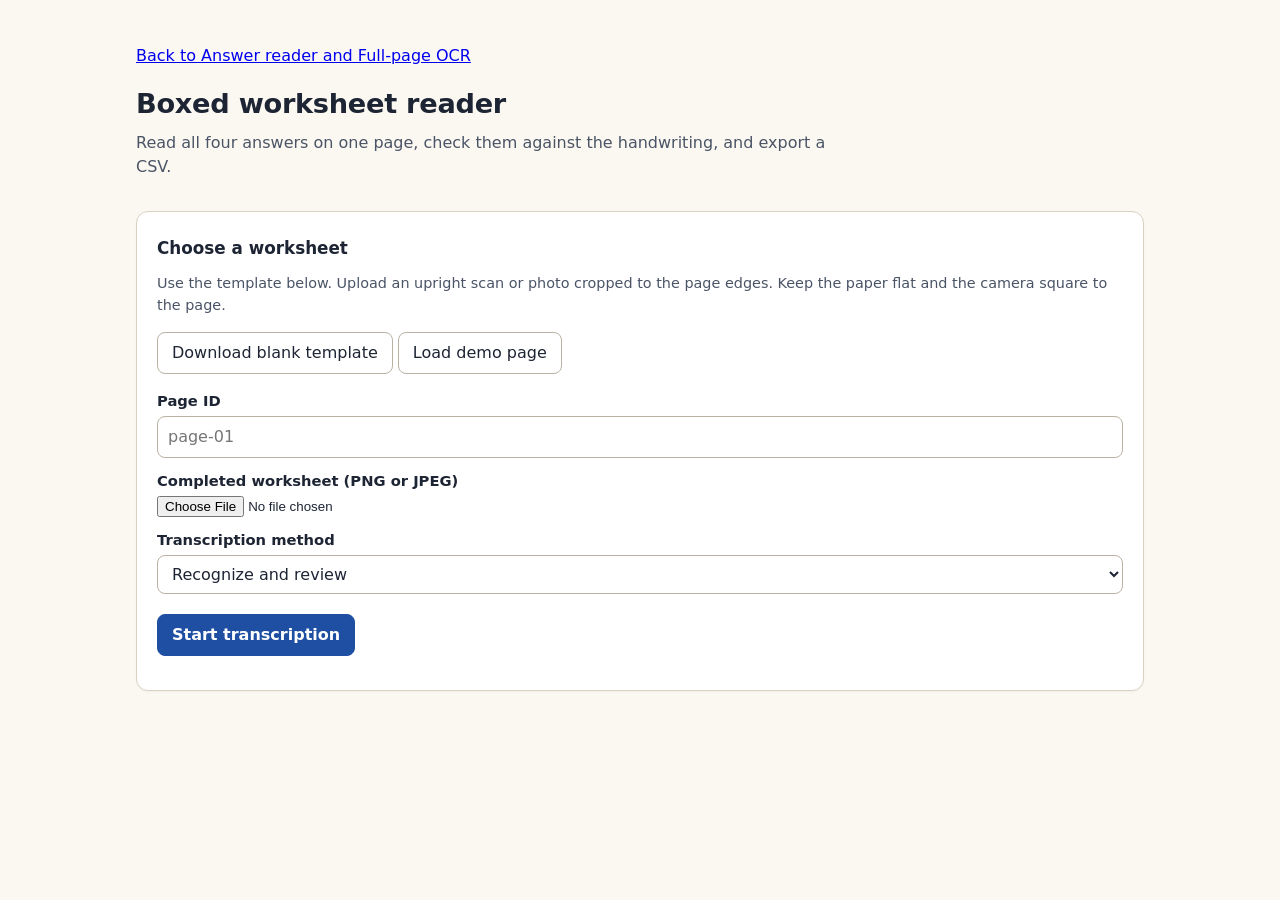
==== static/worksheet.html @ 89e8e3df "Add boxed worksheet batch review and paired pilot evaluation" ====
<!doctype html>
<html lang="en">
<head>
  <meta charset="utf-8">
  <meta name="viewport" content="width=device-width, initial-scale=1">
  <title>Boxed worksheet reader</title>
  <link rel="stylesheet" href="/static/app.css?v=3">
  <script src="/static/worksheet.js?v=1" defer></script>
</head>
<body>
  <header class="masthead">
    <p><a href="/">Back to Answer reader and Full-page OCR</a></p>
    <h1>Boxed worksheet reader</h1>
    <p class="lede">Read all four answers on one page, check them against the handwriting, and export a CSV.</p>
  </header>
  <main>
    <section class="card" aria-labelledby="worksheet-input-heading">
      <h2 id="worksheet-input-heading">Choose a worksheet</h2>
      <p class="hint">Use the template below. Upload an upright scan or photo cropped to the page edges. Keep the paper flat and the camera square to the page.</p>
      <p><button id="download-template" type="button">Download blank template</button> <button id="load-demo" type="button">Load demo page</button></p>
      <form id="worksheet-form">
        <div class="row">
          <label for="worksheet-id">Page ID</label>
          <input id="worksheet-id" type="text" required maxlength="40" pattern="[A-Za-z0-9][A-Za-z0-9_\-]*" placeholder="page-01">
        </div>
        <div class="row">
          <label for="worksheet-file">Completed worksheet (PNG or JPEG)</label>
          <input id="worksheet-file" type="file" accept="image/png,image/jpeg" required>
        </div>
        <div class="row">
          <label for="worksheet-mode">Transcription method</label>
          <select id="worksheet-mode">
            <option value="assisted">Recognize and review</option>
            <option value="manual">Type answers manually</option>
          </select>
        </div>
        <button id="worksheet-start" class="primary" type="submit">Start transcription</button>
      </form>
      <p id="worksheet-status" role="status"></p>
    </section>
    <section id="worksheet-review" class="card" aria-labelledby="worksheet-review-heading" hidden>
      <h2 id="worksheet-review-heading">Review all answers</h2>
      <p class="hint">Match what the student wrote. Leave a blank answer empty.</p>
      <form id="worksheet-export">
        <div class="table-wrap">
          <table class="worksheet-table">
            <thead><tr><th scope="col">Question</th><th scope="col">Handwriting</th><th scope="col">Reviewed transcription</th></tr></thead>
            <tbody id="worksheet-rows"></tbody>
          </table>
        </div>
        <button class="primary" type="submit">Finish review and export CSV</button>
      </form>
      <p id="worksheet-export-status" role="status"></p>
    </section>
  </main>
</body>
</html>
---- static/app.css ----
:root {
  --paper: #fbf8f1;
  --card: #ffffff;
  --ink: #1d2433;
  --muted: #4a5466;
  --line: #d9d2c3;
  --accent: #1f4fa3;
  --accent-soft: #e6edfa;
  --good: #1e6b3a;
  --bad-bg: #fdecea;
  --bad-ink: #8a1c12;
  --mono: ui-monospace, "Cascadia Mono", Consolas, "Courier New", monospace;
}
* { box-sizing: border-box; }
body { margin: 0; background: var(--paper); color: var(--ink); font: 16px/1.5 system-ui, "Segoe UI", Roboto, sans-serif; }
.masthead { padding: 28px 16px 8px; max-width: 1040px; margin: 0 auto; }
h1 { margin: 0 0 6px; font-size: 1.7rem; letter-spacing: -0.01em; }
.lede { margin: 0; color: var(--muted); max-width: 70ch; }
main { max-width: 1040px; margin: 0 auto; padding: 8px 16px 32px; }
.card { background: var(--card); border: 1px solid var(--line); border-radius: 12px; padding: 18px 20px; margin: 16px 0; box-shadow: 0 1px 2px rgba(0,0,0,.04); }
h2 { font-size: 1.05rem; margin: 6px 0 12px; }
h3 { font-size: .98rem; margin: 18px 0 8px; color: var(--muted); }
.row { display: flex; flex-direction: column; gap: 4px; margin-bottom: 12px; }
.row.inline { flex-direction: row; align-items: center; flex-wrap: wrap; gap: 10px; }
label { font-weight: 600; font-size: .92rem; }
input[type=text], select, input[type=number] { font: inherit; padding: 8px 10px; border: 1px solid #b9b2a3; border-radius: 8px; background: #fff; color: var(--ink); }
input[type=number] { width: 5.5em; }
.answer-review { display: flex; align-items: center; flex-wrap: wrap; gap: 8px; margin: 6px 0 16px; }
.answer-review input { width: 14em; max-width: 100%; }
.worksheet-table img { display: block; width: 180px; max-width: 100%; }
.worksheet-table input { width: 12em; }
button { font: inherit; padding: 8px 14px; border-radius: 8px; border: 1px solid #b9b2a3; background: #fff; color: var(--ink); cursor: pointer; }
button:hover { background: #f3efe6; }
button.primary { background: var(--accent); color: #fff; border-color: var(--accent); font-weight: 600; margin-top: 8px; }
button.primary:hover { background: #183f84; }
button:disabled { opacity: .55; cursor: progress; }
:focus-visible { outline: 3px solid #f2b705; outline-offset: 2px; }
.tabs { display: flex; gap: 6px; margin-bottom: 12px; }
.tabs button[aria-selected=true] { background: var(--accent-soft); border-color: var(--accent); color: var(--accent); font-weight: 600; }
.canvas-wrap { overflow-x: auto; padding-bottom: 4px; }
#pad { display: block; touch-action: none; border: 2px solid var(--ink); border-radius: 6px; background: #fff; cursor: crosshair; }
.hint { color: var(--muted); font-size: .9rem; margin: 6px 0 0; }
.strip-preview { max-width: 100%; border: 1px solid var(--line); border-radius: 6px; margin-top: 8px; }
.busy { margin-left: 10px; color: var(--muted); }
.banner { background: var(--bad-bg); color: var(--bad-ink); border: 1px solid #f2b8b2; border-radius: 10px; padding: 12px 14px; margin: 16px 0 0; font-weight: 600; }
.verdict { display: flex; align-items: center; gap: 18px; flex-wrap: wrap; }
.verdict .k { display: block; font-size: .82rem; color: var(--muted); text-transform: uppercase; letter-spacing: .04em; }
.word { font-family: var(--mono); font-size: 2rem; letter-spacing: .12em; }
.word.raw { color: var(--muted); }
.word.final { color: var(--good); font-weight: 700; }
.arrow { font-size: 1.6rem; color: var(--muted); }
.boxes { display: flex; gap: 10px; overflow-x: auto; padding-bottom: 6px; }
.box { border: 1px solid var(--line); border-radius: 10px; padding: 8px; min-width: 132px; background: #fffdf8; }
.box.empty { opacity: .55; }
.box .imgs { display: flex; gap: 6px; }
.box img { width: 56px; height: 56px; image-rendering: pixelated; border: 1px solid var(--line); border-radius: 4px; background: #000; }
.box .cap { font-size: .72rem; color: var(--muted); text-align: center; }
.badges { display: grid; gap: 3px; margin-top: 6px; font-size: .8rem; }
.badge { display: flex; justify-content: space-between; gap: 6px; padding: 2px 6px; border-radius: 6px; background: #f1ede4; }
.badge b { font-family: var(--mono); }
.table-wrap { overflow-x: auto; }
table { border-collapse: collapse; width: 100%; font-size: .93rem; }
th, td { text-align: left; padding: 8px 10px; border-bottom: 1px solid var(--line); vertical-align: top; }
th { color: var(--muted); font-weight: 600; }
td.word-cell { font-family: var(--mono); font-weight: 700; letter-spacing: .06em; }
tr.primary-row { background: var(--accent-soft); }
.tag { display: inline-block; margin-left: 6px; padding: 1px 7px; border-radius: 999px; background: var(--accent); color: #fff; font-size: .72rem; font-weight: 600; vertical-align: middle; }
footer { text-align: center; color: var(--muted); font-size: .85rem; padding: 0 16px 28px; }
@media (max-width: 560px) { .word { font-size: 1.5rem; } h1 { font-size: 1.4rem; } }

/* ---------- two tools: top-level tabs ---------- */
.apptabs { display: flex; gap: 8px; margin: 18px 0 0; border-bottom: 1px solid var(--line); }
.apptab { display: flex; flex-direction: column; align-items: flex-start; gap: 0; padding: 10px 16px 9px; border: 1px solid transparent; border-bottom: 3px solid transparent; border-radius: 10px 10px 0 0; background: transparent; margin-bottom: -1px; transition: background-color .15s ease, border-color .15s ease, color .15s ease; }
.apptab:hover { background: #f3efe6; }
.apptab[aria-selected=true] { background: var(--card); border-color: var(--line); border-bottom: 3px solid var(--accent); }
.apptab-title { font-weight: 700; }
.apptab-sub { font-size: .78rem; color: var(--muted); }
.apptab[aria-selected=true] .apptab-title { color: var(--accent); }
.panel { animation: fade-in .18s ease both; }
.actions { display: flex; align-items: center; flex-wrap: wrap; gap: 10px; margin-top: 8px; }
.actions button.primary { margin-top: 0; }

/* ---------- motion ---------- */
@keyframes fade-in { from { opacity: 0; transform: translateY(4px); } to { opacity: 1; transform: none; } }
.reveal:not([hidden]) { animation: fade-in .2s ease both; }
.busy::before { content: ""; display: none; width: 14px; height: 14px; margin-right: 8px; vertical-align: -2px; border: 2px solid var(--line); border-top-color: var(--accent); border-radius: 50%; animation: spin .8s linear infinite; }
.busy:not(:empty)::before { display: inline-block; }
@keyframes spin { to { transform: rotate(360deg); } }
@media (prefers-reduced-motion: reduce) { *, *::before { animation: none !important; transition: none !important; } }

/* ---------- full-page OCR ---------- */
.dropzone { display: flex; flex-direction: column; align-items: center; justify-content: center; gap: 4px; min-height: 180px; padding: 22px 16px; border: 2px dashed #c9c1b0; border-radius: 12px; background: #fffdf8; text-align: center; cursor: pointer; font-weight: 400; transition: border-color .15s ease, background-color .15s ease; }
.dropzone:hover, .dropzone.over { border-color: var(--accent); background: var(--accent-soft); }
.drop-title { font-weight: 600; }
.drop-sub { font-size: .85rem; color: var(--muted); max-width: 60ch; }
.ocr-preview { max-width: 100%; max-height: 420px; margin-top: 12px; border: 1px solid var(--line); border-radius: 8px; background: #fff; }
.visually-hidden { position: absolute; width: 1px; height: 1px; overflow: hidden; clip: rect(0 0 0 0); white-space: nowrap; }
.result-head { display: flex; align-items: center; justify-content: space-between; gap: 10px; }
.result-head h2 { margin-bottom: 8px; }
.ocr-text { min-height: 7.5em; padding: 12px 14px; border: 1px solid var(--line); border-radius: 10px; background: #fffdf8; white-space: pre-wrap; unicode-bidi: plaintext; font-size: 1.08rem; line-height: 1.6; overflow-wrap: anywhere; }
.ocr-text.fresh { animation: fade-in .2s ease both; }
.ocr-text .placeholder { color: var(--muted); font-style: italic; }
.ocr-text.error { color: var(--bad-ink); background: var(--bad-bg); border-color: #f2b8b2; }
.pill { font-size: .8rem; padding: 2px 10px; border-radius: 999px; background: #f1ede4; color: var(--muted); }
.pill:empty { display: none; }
.pill.ok { background: #e3f1e7; color: var(--good); }
.pill.warn { background: var(--bad-bg); color: var(--bad-ink); }
.setup { border-color: #f2b8b2; background: #fffaf8; }
.steps { margin: 6px 0 0; padding-left: 20px; }
.steps li { margin: 4px 0; }
button.link { padding: 0; border: 0; background: none; color: var(--accent); text-decoration: underline; font-weight: 600; }
button.copied { border-color: var(--good); color: var(--good); }
.strip-preview { max-height: 240px; object-fit: contain; }
@media (max-width: 560px) { .apptab { padding: 8px 10px; flex: 1; } .dropzone { min-height: 140px; } }
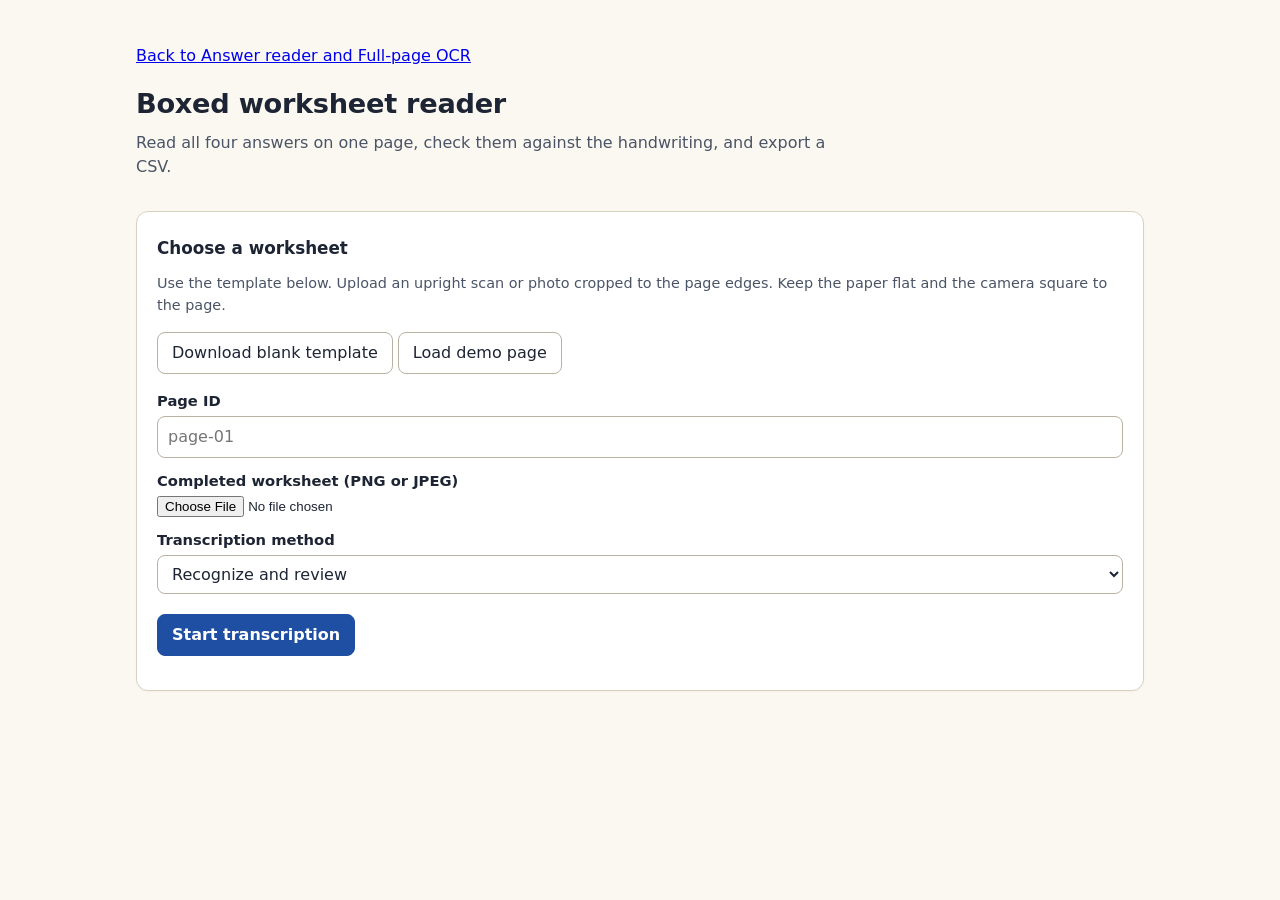
==== commit cb1a977c: "fix: score worksheet recognition failures separately" ====
--- a/static/worksheet.html
+++ b/static/worksheet.html
@@ -5,7 +5,7 @@
   <meta name="viewport" content="width=device-width, initial-scale=1">
   <title>Boxed worksheet reader</title>
   <link rel="stylesheet" href="/static/app.css?v=3">
-  <script src="/static/worksheet.js?v=1" defer></script>
+  <script src="/static/worksheet.js?v=2" defer></script>
 </head>
 <body>
   <header class="masthead">
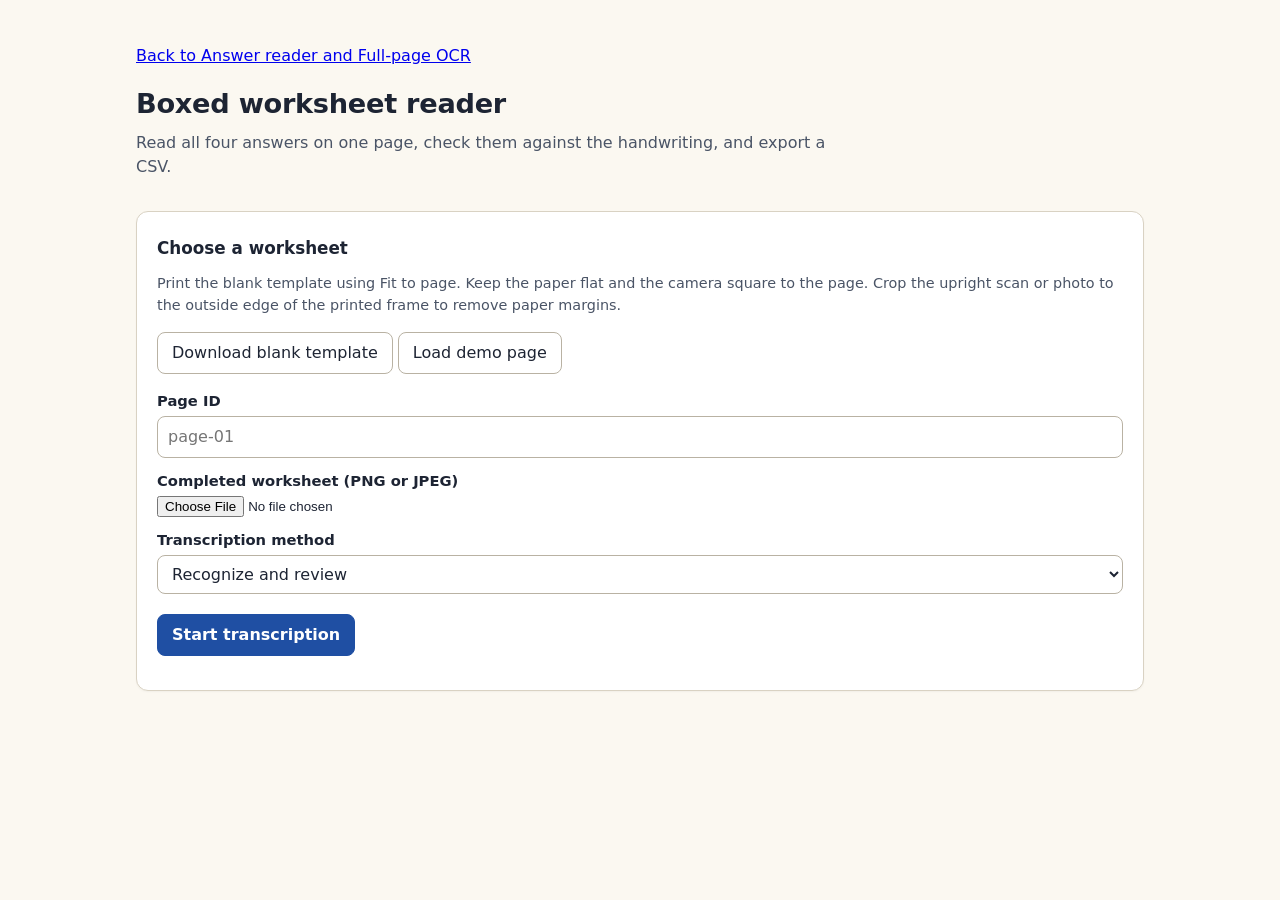
==== commit cde8523c: "Finalize SWE015 submission and worksheet validation" ====
--- a/static/worksheet.html
+++ b/static/worksheet.html
@@ -5,7 +5,7 @@
   <meta name="viewport" content="width=device-width, initial-scale=1">
   <title>Boxed worksheet reader</title>
   <link rel="stylesheet" href="/static/app.css?v=3">
-  <script src="/static/worksheet.js?v=2" defer></script>
+  <script src="/static/worksheet.js?v=4" defer></script>
 </head>
 <body>
   <header class="masthead">
@@ -16,7 +16,7 @@
   <main>
     <section class="card" aria-labelledby="worksheet-input-heading">
       <h2 id="worksheet-input-heading">Choose a worksheet</h2>
-      <p class="hint">Use the template below. Upload an upright scan or photo cropped to the page edges. Keep the paper flat and the camera square to the page.</p>
+      <p class="hint">Print the blank template using Fit to page. Keep the paper flat and the camera square to the page. Crop the upright scan or photo to the outside edge of the printed frame to remove paper margins.</p>
       <p><button id="download-template" type="button">Download blank template</button> <button id="load-demo" type="button">Load demo page</button></p>
       <form id="worksheet-form">
         <div class="row">
